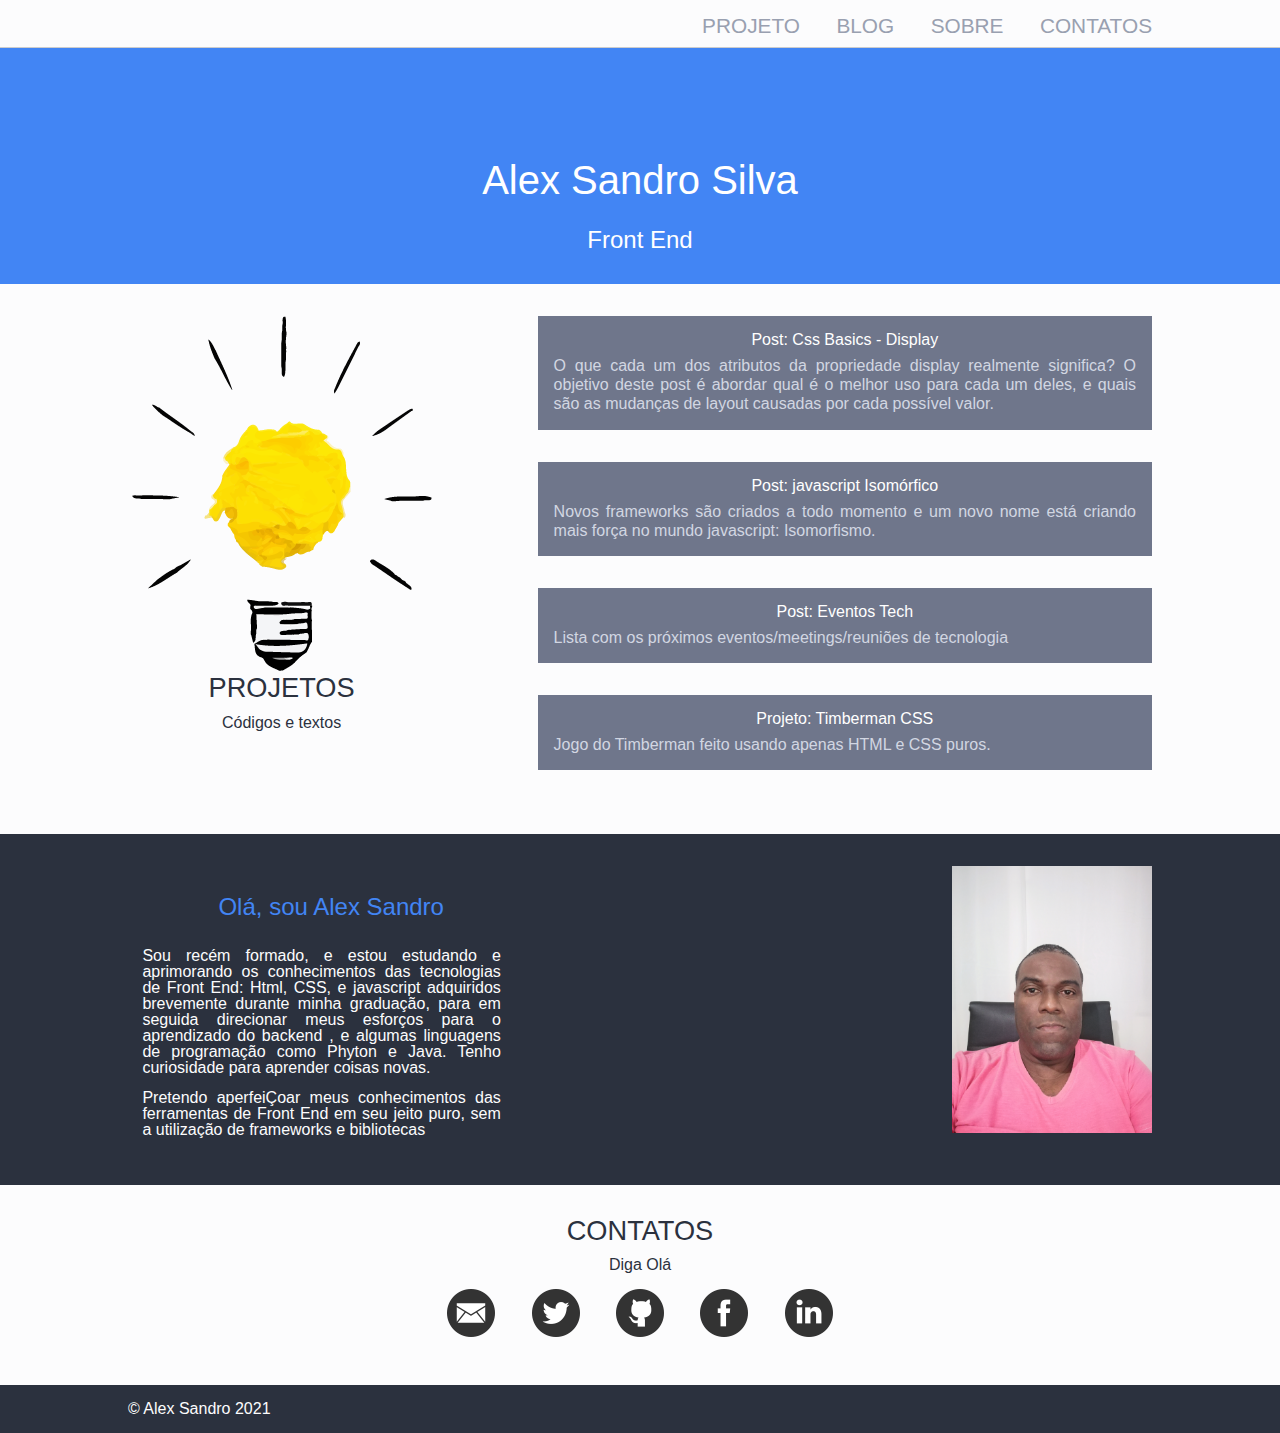
==== index.html @ 7e7f829d "Stylizating the contacts" ====
<!DOCTYPE html>
<html>
	<head>
		<meta charset="utf-8">
		<title>Alex Sandro Silva</title> 
		<link rel="stylesheet" href="reset.css">
		<link rel="stylesheet" href="index.css">
	</head>
	<body>
			<header class="light container">
					<nav>
						<ul>
							<li><a href="#projetos">Projeto</a></li>
							<li><a href="./blog.html">Blog</a></li>
							<li><a href="#sobre">Sobre</a></li>
							<li><a href="#contatos">Contatos</a></li>
						</ul>
					</nav>
				</header>
			</header>
			<section class="identity">
				<h1>Alex Sandro Silva</h1>
				<h2>Front End</h2>
			</section>

			<section id="projetos" class="light container">
				<div class="projects-header">
				<img src="projeto.png" alt="Imagem de uma lâmpada com 
				um cérebro como bulbo representativo das idéias dos projetos">
				<h3>Projetos</h3>		
					<p>Códigos e textos</p>
				</div>
				<ul class="projects">
					<li>
						<a href="https://www.maujor.com/tutorial/propriedade-css-display.php/">Post: Css Basics - Display</a>
						<p>O que cada um dos atributos da propriedade
						display realmente significa? O objetivo deste
						post é abordar qual é o melhor uso para cada
						um deles, e quais são as mudanças de layout
						causadas por cada possível valor.</p>
					</li>
					<li>
						<a href="https://www.ti-enxame.com/pt/javascript/implementando-javascript-isomorfico-reagir-js-no-wordpress/961879718/">Post: javascript Isomórfico</a>
						<P>Novos frameworks são criados a todo
						momento e um novo nome está criando mais 
						força no mundo javascript: Isomorfismo.
						</P>
					</li>
					<li>
						<a href="http://eventostech.com.br/">Post: Eventos Tech</a>
						<p>Lista com os próximos
						eventos/meetings/reuniões de tecnologia
						</p>
					</li>
					<li>
						<a href="https://github.com/FernandaBernardo/timberman-css">Projeto: Timberman CSS</a>
						<p>Jogo do Timberman feito usando
						apenas HTML e CSS puros.

						</p>
					</li>
				</ul>
			</section>
			<section id="sobre" class="dark container">
				<img alt="Foto do Alex Sandro" src="Alex.jpg">
				<p class="bio">Olá, sou <strong>Alex Sandro</strong></p>
				<p class="text">Sou recém formado, e estou estudando e aprimorando os conhecimentos
						das tecnologias de Front End: <strong>Html, CSS, e javascript</strong> adquiridos brevemente durante minha graduação, 
						para em seguida direcionar meus esforços para o aprendizado do <strong> backend </strong>, e algumas 
						linguagens de programação como <strong>Phyton e Java</strong>.  Tenho curiosidade para aprender
						coisas novas.
				</p>
				<p class="text">Pretendo aperfeiÇoar meus conhecimentos das ferramentas de Front End em seu
						jeito puro, sem a utilização de frameworks  e bibliotecas
				</p>
			</section>
			<section id="contato" class="light container">	
				<h3>Contatos</h3>
				<p>Diga Olá</p>
				<ul>
					<li ><a class="email" href="mailto:lexilva@gmail.com">E-mail</a></li>
					<li ><a class="twitter" href="https://twitter.com/Lexilva">Twiter</a></li>
					<li ><a class="github" href="https://github.com/lexilva">Github</a></li>
					<li ><a class="facebook" href="https://www.facebook.com/Lexilva/">Facebook</a></li>
					<li ><a class="linkedin" href="https://www.linkedin.com/in/alex-sandro-silva-de-souza-12772841/">LinkedIn</a></li>
				</ul>
			</section>
			<footer class="dark container">
				<p>© Alex Sandro 2021</p>
			</footer>
	</body>
</html>
---- index.css ----
*{
    box-sizing: border-box;
}

body{
    font-family: Helvetica,sans-serif;
}

a{
    text-decoration: none;
}

.dark {
    background-color: #2b313e;
    color:#fcfcfd;
}

.light{
    background-color: #fcfcfd;
    color: #2b313e;
}

.container{
    padding-left: 10%;
    padding-right: 10%;
}

section{
    padding-top: 2em;
    padding-bottom: 2em;
    text-align: center;
}

section h3{
    font-size: 1.7em;
   margin-bottom: 0.5em;
   text-transform: uppercase;
}

section img{
    width: 100%;
    max-width: 300px;
}

header{
    border-bottom: 1px solid #ccc;
    padding-top: 1em;
    padding-bottom: 1em;
    position: fixed;
    width: 100%;
    height: 3em;
}

header ul{
    text-align: right;
}

header li{
    display: inline-block;
    margin-left: 2em;
}

header li a {
    color: #99a0b0;
    font-size: 1.3em;
    font-weight: lighter;
    text-transform: uppercase;
}

.identity{
    background-color: #4285f4;
    color: #fff;
    padding:10em 7em 2em;
}

.identity h1{
    font-size: 2.5em;
    margin-bottom: 0.7em;
}

.identity h2{
    font-size: 1.5em;
    font-weight: 300;
}

.projects-header{
    float: left;
    width: 30%;
}

.projects-header h3{
    margin: top 1em;
}
.projects{
    margin-left: 40%;
}
.projects li{
    background-color: #6f768b;
    padding: 1em;
    margin-bottom: 2em;
}

.projects li a {
    color: #fff;
    
}

.projects li p{
    color: #d2d6e2;
    margin-top: 0.5em;
    text-align: justify;
    line-height: 1.2;
}

#sobre{
    position: relative;
}

#sobre p.bio{
    color: #4285f4;
    font-size: 1.5em;
    margin: 1em;
    line-height: 1.4;
}

#sobre p.text{
    margin: 0.9em;
    text-align: justify;
}

#sobre p.bio, #sobre p.text{
    width: 35%;
}

#sobre img {
    width: 200px;
    position: absolute;
    top: 2em;
    right: 10%;
}

#contato li{
    display: inline-block;
}

#contato li a{
    display: inline-block;
    margin:1em;
    background-image: url('./email.png');
    width: 48px;
    height: 48px;
    text-indent: -9999px;
}

#contato .email{
    background-image: url('./email.png');
}

#contato .facebook{
    background-image: url('./facebook.png');
}

#contato .github{
    background-image: url('./github.png');
}

#contato .twitter{
    background-image: url('./twitter.png');
}

#contato .linkedin{
    background-image: url('./linkedin.png');
}
footer{
    padding-top: 1em;
    padding-bottom: 1em;
}
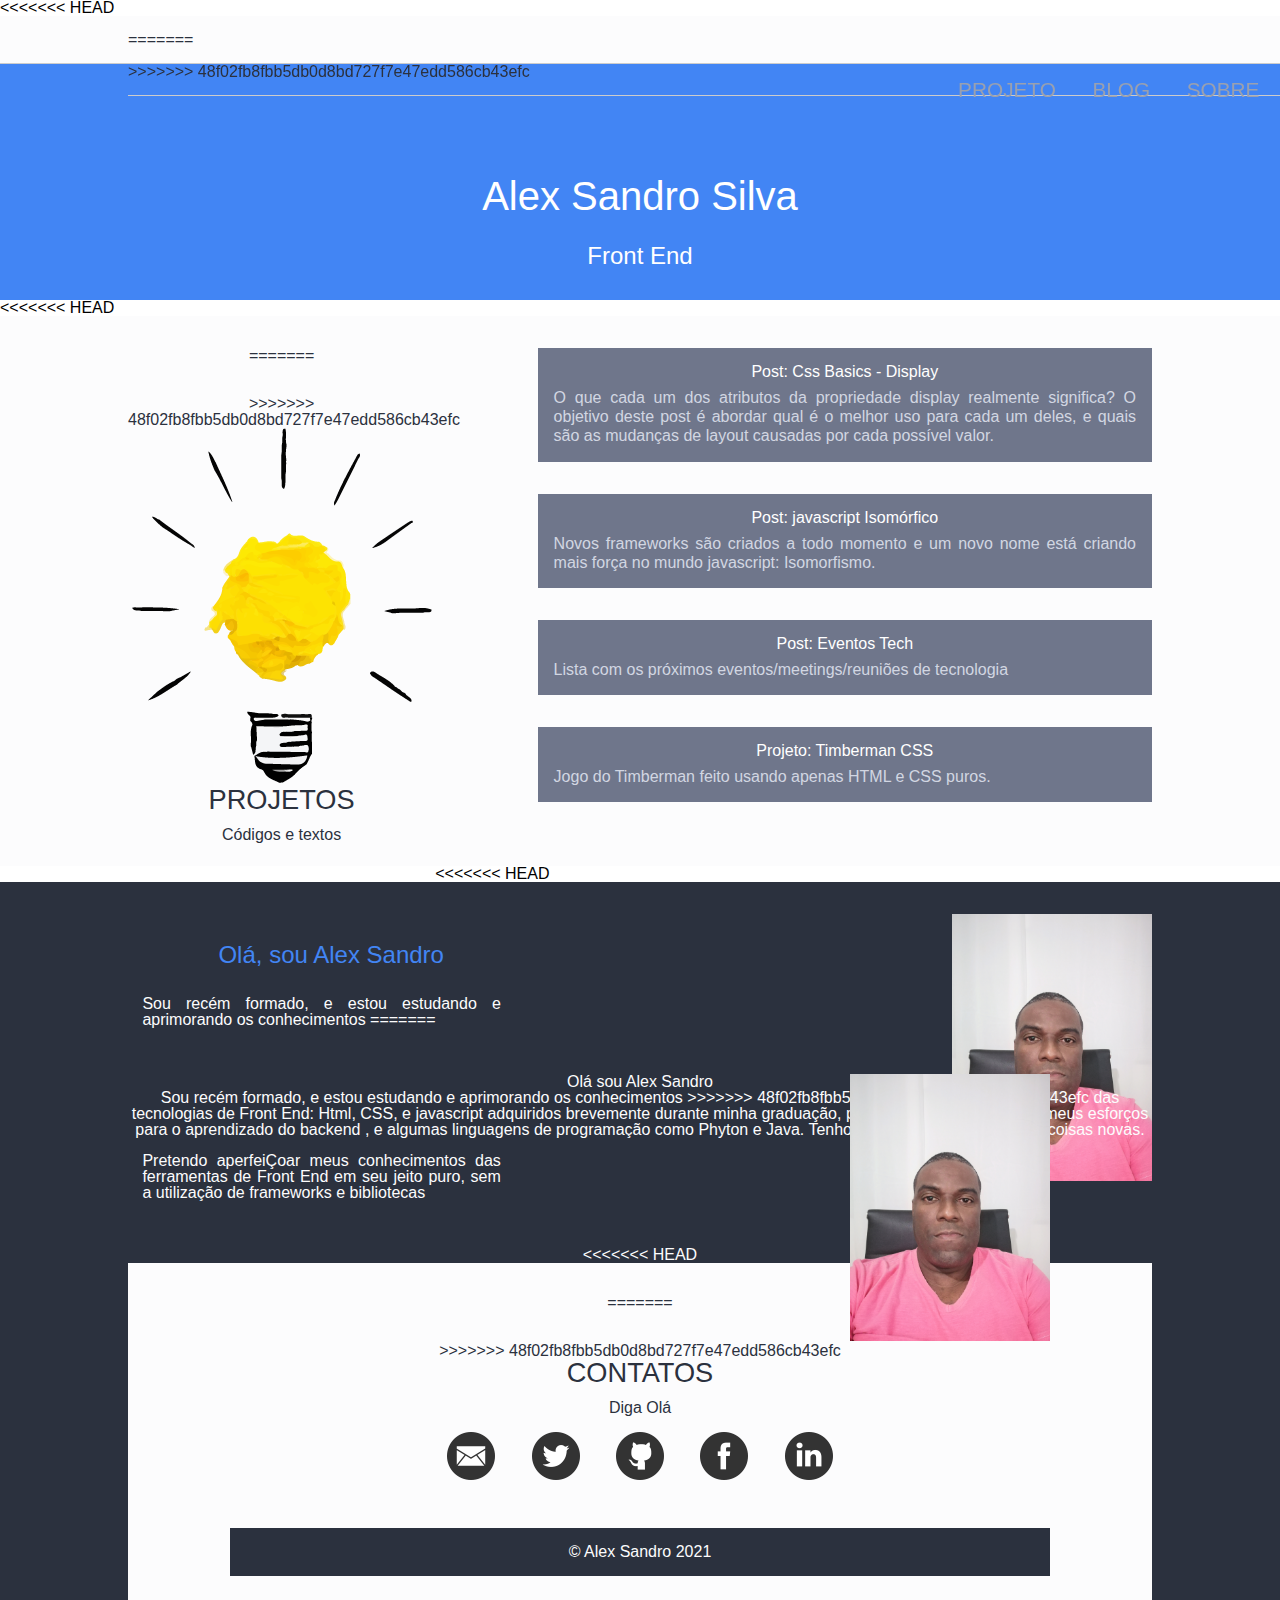
==== commit 5341b299: "atualizating the project" ====
--- a/index.html
+++ b/index.html
@@ -7,7 +7,11 @@
 		<link rel="stylesheet" href="index.css">
 	</head>
 	<body>
+<<<<<<< HEAD
 			<header class="light container">
+=======
+			<header>
+>>>>>>> 48f02fb8fbb5db0d8bd727f7e47edd586cb43efc
 					<nav>
 						<ul>
 							<li><a href="#projetos">Projeto</a></li>
@@ -23,8 +27,12 @@
 				<h2>Front End</h2>
 			</section>
 
+<<<<<<< HEAD
 			<section id="projetos" class="light container">
 				<div class="projects-header">
+=======
+			<section id="projetos">
+>>>>>>> 48f02fb8fbb5db0d8bd727f7e47edd586cb43efc
 				<img src="projeto.png" alt="Imagem de uma lâmpada com 
 				um cérebro como bulbo representativo das idéias dos projetos">
 				<h3>Projetos</h3>		
@@ -61,10 +69,17 @@
 					</li>
 				</ul>
 			</section>
+<<<<<<< HEAD
 			<section id="sobre" class="dark container">
 				<img alt="Foto do Alex Sandro" src="Alex.jpg">
 				<p class="bio">Olá, sou <strong>Alex Sandro</strong></p>
 				<p class="text">Sou recém formado, e estou estudando e aprimorando os conhecimentos
+=======
+			<section id="sobre">
+				<img alt="Foto do Alex Sandro" src="Alex.jpg">
+				<p>Olá sou <strong>Alex Sandro</strong></p>
+				<p>Sou recém formado, e estou estudando e aprimorando os conhecimentos
+>>>>>>> 48f02fb8fbb5db0d8bd727f7e47edd586cb43efc
 						das tecnologias de Front End: <strong>Html, CSS, e javascript</strong> adquiridos brevemente durante minha graduação, 
 						para em seguida direcionar meus esforços para o aprendizado do <strong> backend </strong>, e algumas 
 						linguagens de programação como <strong>Phyton e Java</strong>.  Tenho curiosidade para aprender
@@ -74,7 +89,11 @@
 						jeito puro, sem a utilização de frameworks  e bibliotecas
 				</p>
 			</section>
+<<<<<<< HEAD
 			<section id="contato" class="light container">	
+=======
+			<section id="contatos">	
+>>>>>>> 48f02fb8fbb5db0d8bd727f7e47edd586cb43efc
 				<h3>Contatos</h3>
 				<p>Diga Olá</p>
 				<ul>
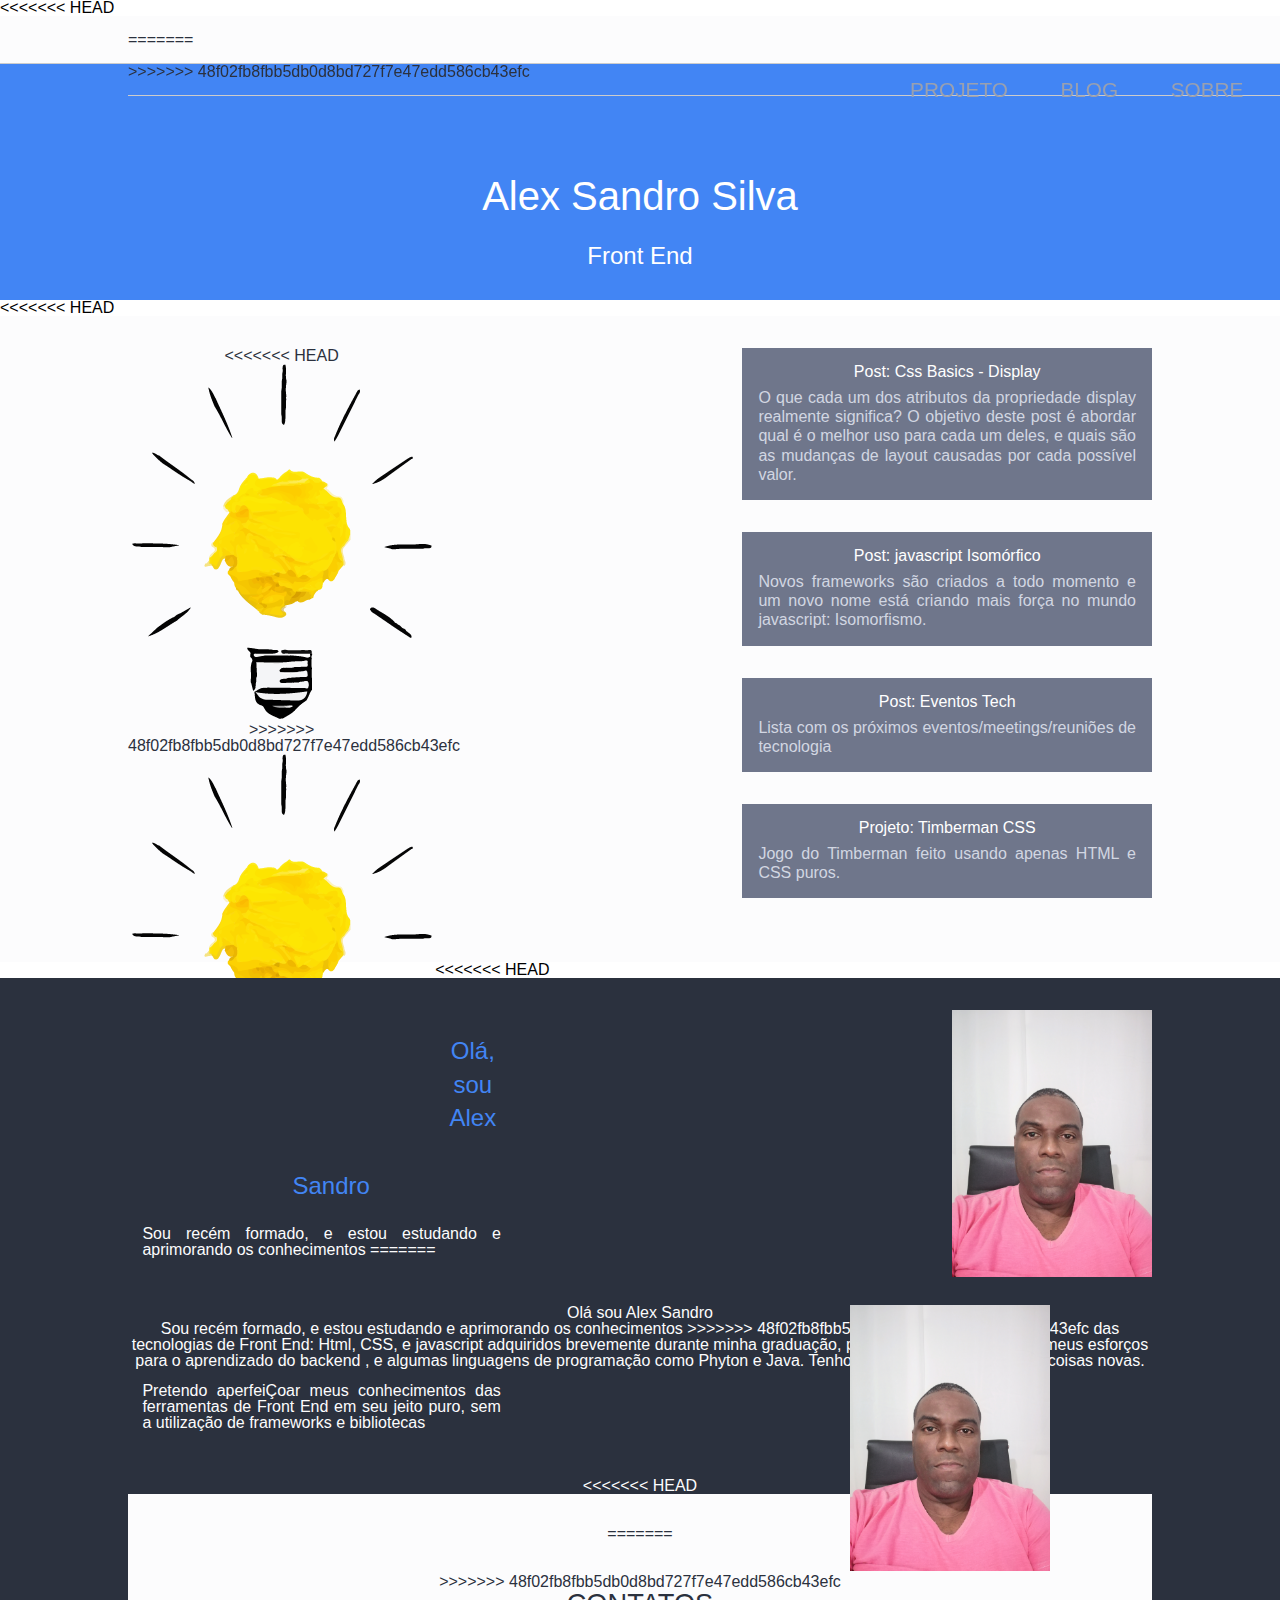
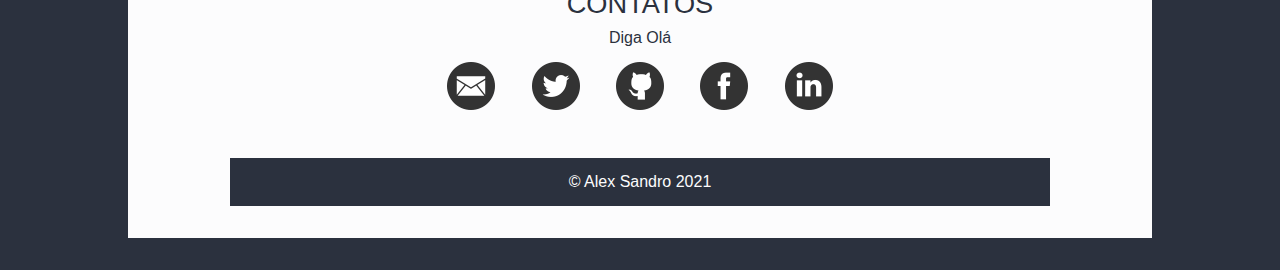
==== commit 1ebd3617: "restruturating the project" ====
--- a/index.html
+++ b/index.html
@@ -3,8 +3,9 @@
 	<head>
 		<meta charset="utf-8">
 		<title>Alex Sandro Silva</title> 
-		<link rel="stylesheet" href="reset.css">
-		<link rel="stylesheet" href="index.css">
+		<link rel="stylesheet" href="css/reset.css">
+		<link rel="stylesheet" href="css/main.css">
+		<link rel="stylesheet" href="css/index.css">
 	</head>
 	<body>
 <<<<<<< HEAD
@@ -30,10 +31,14 @@
 <<<<<<< HEAD
 			<section id="projetos" class="light container">
 				<div class="projects-header">
+<<<<<<< HEAD
+				<img src="images/projeto.png" alt="Imagem de uma lâmpada com 
+=======
 =======
 			<section id="projetos">
 >>>>>>> 48f02fb8fbb5db0d8bd727f7e47edd586cb43efc
 				<img src="projeto.png" alt="Imagem de uma lâmpada com 
+>>>>>>> 5341b2997bf7c4017c5bdd268cf3022edd94ee2a
 				um cérebro como bulbo representativo das idéias dos projetos">
 				<h3>Projetos</h3>		
 					<p>Códigos e textos</p>
@@ -71,7 +76,7 @@
 			</section>
 <<<<<<< HEAD
 			<section id="sobre" class="dark container">
-				<img alt="Foto do Alex Sandro" src="Alex.jpg">
+				<img alt="Foto do Alex Sandro" src="images/Alex.jpg">
 				<p class="bio">Olá, sou <strong>Alex Sandro</strong></p>
 				<p class="text">Sou recém formado, e estou estudando e aprimorando os conhecimentos
 =======
--- a/css/main.css
+++ b/css/main.css
@@ -0,0 +1,89 @@
+*{
+    box-sizing: border-box;
+}
+
+body{
+    font-family: Helvetica,sans-serif;
+}
+
+a{
+    text-decoration: none;
+}
+
+.dark {
+    background-color: #2b313e;
+    color:#fcfcfd;
+}
+
+.light{
+    background-color: #fcfcfd;
+    color: #2b313e;
+}
+
+.container{
+    padding-left: 10%;
+    padding-right: 10%;
+}
+
+header{
+    border-bottom: 1px solid #ccc;
+    padding-top: 1em;
+    padding-bottom: 1em;
+    position: fixed;
+    width: 100%;
+    height: 3em;
+}
+
+header ul{
+    text-align: right;
+}
+
+header li{
+    display: inline-block;
+    margin-left: 3em;
+}
+
+header li a {
+    color: #99a0b0;
+    font-size: 1.3em;
+    font-weight: lighter;
+    text-transform: uppercase;
+}
+
+#contato li{
+    display: inline-block;
+}
+
+#contato li a{
+    display: inline-block;
+    margin:1em;
+    background-image: url('../images/email.png');
+    width: 48px;
+    height: 48px;
+    text-indent: -9999px;
+}
+
+#contato .email{
+    background-image: url('../images/email.png');
+}
+
+#contato .facebook{
+    background-image: url('../images/facebook.png');
+}
+
+#contato .github{
+    background-image: url('../images/github.png');
+}
+
+#contato .twitter{
+    background-image: url('../images/twitter.png');
+}
+
+#contato .linkedin{
+    background-image: url('../images/linkedin.png');
+}
+
+footer{
+    padding-top: 1em;
+    padding-bottom: 1em;
+}
--- a/css/index.css
+++ b/css/index.css
@@ -0,0 +1,89 @@
+section{
+    padding-top: 2em;
+    padding-bottom: 2em;
+    text-align: center;
+}
+
+section h3{
+    font-size: 1.7em;
+   margin-bottom: 0.5em;
+   text-transform: uppercase;
+}
+
+section img{
+    width: 100%;
+    max-width: 300px;
+}
+
+.identity{
+    background-color: #4285f4;
+    color: #fff;
+    padding:10em 7em 2em;
+}
+
+.identity h1{
+    font-size: 2.5em;
+    margin-bottom: 0.7em;
+}
+
+.identity h2{
+    font-size: 1.5em;
+    font-weight: 300;
+}
+
+.projects-header{
+    float: left;
+    width: 30%;
+}
+
+.projects-header h3{
+    margin: top 1em;
+}
+.projects{
+    margin-left: 60%;
+}
+.projects li{
+    background-color: #6f768b;
+    padding: 1em;
+    margin-bottom: 2em;
+}
+
+.projects li a {
+    color: #fff;
+    
+}
+
+.projects li p{
+    color: #d2d6e2;
+    margin-top: 0.5em;
+    text-align: justify;
+    line-height: 1.2;
+}
+
+#sobre{
+    position: relative;
+}
+
+#sobre p.bio{
+    color: #4285f4;
+    font-size: 1.5em;
+    margin: 1em;
+    line-height: 1.4;
+}
+
+#sobre p.text{
+    margin: 0.9em;
+    text-align: justify;
+}
+
+#sobre p.bio, #sobre p.text{
+    width: 35%;
+}
+
+#sobre img {
+    width: 200px;
+    position: absolute;
+    top: 2em;
+    right: 10%;
+}
+
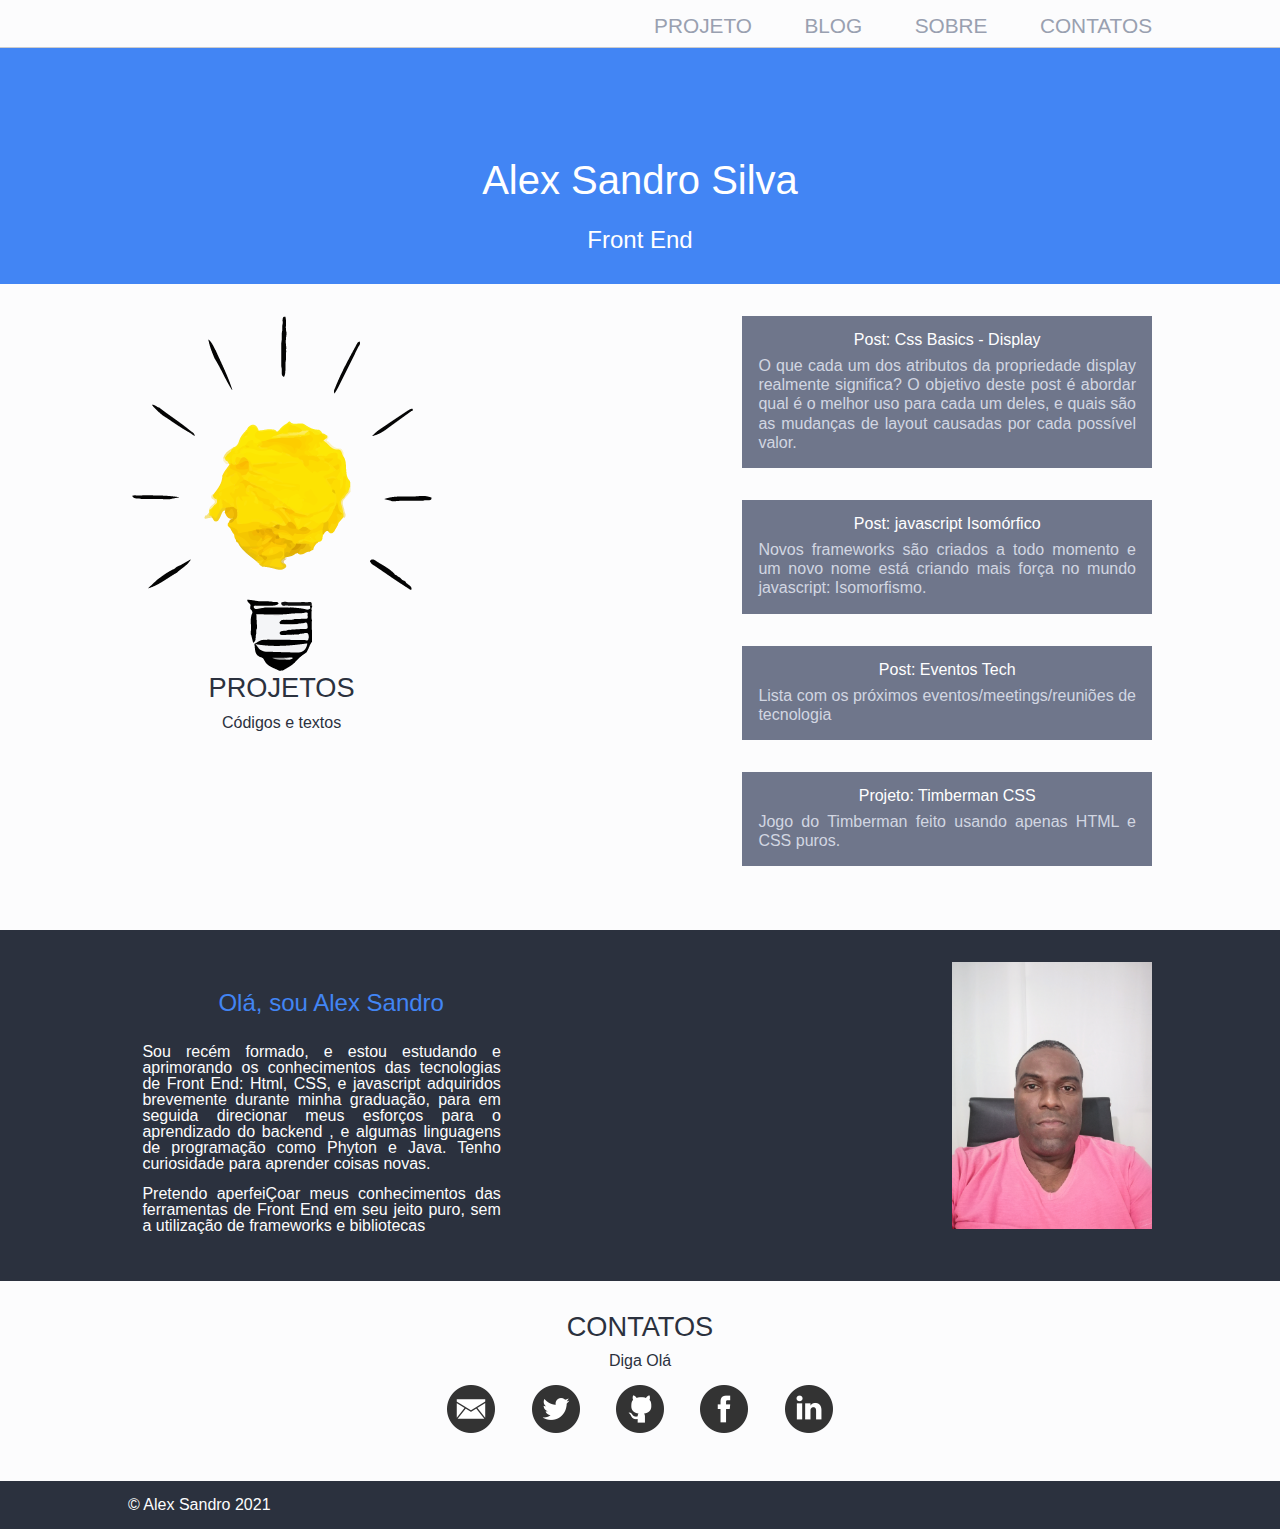
==== commit d63f80a8: "restruturating the project" ====
--- a/index.html
+++ b/index.html
@@ -8,11 +8,7 @@
 		<link rel="stylesheet" href="css/index.css">
 	</head>
 	<body>
-<<<<<<< HEAD
 			<header class="light container">
-=======
-			<header>
->>>>>>> 48f02fb8fbb5db0d8bd727f7e47edd586cb43efc
 					<nav>
 						<ul>
 							<li><a href="#projetos">Projeto</a></li>
@@ -21,28 +17,20 @@
 							<li><a href="#contatos">Contatos</a></li>
 						</ul>
 					</nav>
-				</header>
 			</header>
 			<section class="identity">
 				<h1>Alex Sandro Silva</h1>
 				<h2>Front End</h2>
 			</section>
 
-<<<<<<< HEAD
 			<section id="projetos" class="light container">
 				<div class="projects-header">
-<<<<<<< HEAD
-				<img src="images/projeto.png" alt="Imagem de uma lâmpada com 
-=======
-=======
-			<section id="projetos">
->>>>>>> 48f02fb8fbb5db0d8bd727f7e47edd586cb43efc
-				<img src="projeto.png" alt="Imagem de uma lâmpada com 
->>>>>>> 5341b2997bf7c4017c5bdd268cf3022edd94ee2a
-				um cérebro como bulbo representativo das idéias dos projetos">
-				<h3>Projetos</h3>		
+					<img src="images/projeto.png" alt="Imagem de uma lâmpada com 
+					um cérebro como bulbo representativo das idéias dos projetos">
+					<h3>Projetos</h3>		
 					<p>Códigos e textos</p>
 				</div>
+
 				<ul class="projects">
 					<li>
 						<a href="https://www.maujor.com/tutorial/propriedade-css-display.php/">Post: Css Basics - Display</a>
@@ -74,17 +62,10 @@
 					</li>
 				</ul>
 			</section>
-<<<<<<< HEAD
 			<section id="sobre" class="dark container">
 				<img alt="Foto do Alex Sandro" src="images/Alex.jpg">
 				<p class="bio">Olá, sou <strong>Alex Sandro</strong></p>
 				<p class="text">Sou recém formado, e estou estudando e aprimorando os conhecimentos
-=======
-			<section id="sobre">
-				<img alt="Foto do Alex Sandro" src="Alex.jpg">
-				<p>Olá sou <strong>Alex Sandro</strong></p>
-				<p>Sou recém formado, e estou estudando e aprimorando os conhecimentos
->>>>>>> 48f02fb8fbb5db0d8bd727f7e47edd586cb43efc
 						das tecnologias de Front End: <strong>Html, CSS, e javascript</strong> adquiridos brevemente durante minha graduação, 
 						para em seguida direcionar meus esforços para o aprendizado do <strong> backend </strong>, e algumas 
 						linguagens de programação como <strong>Phyton e Java</strong>.  Tenho curiosidade para aprender
@@ -94,11 +75,8 @@
 						jeito puro, sem a utilização de frameworks  e bibliotecas
 				</p>
 			</section>
-<<<<<<< HEAD
+			
 			<section id="contato" class="light container">	
-=======
-			<section id="contatos">	
->>>>>>> 48f02fb8fbb5db0d8bd727f7e47edd586cb43efc
 				<h3>Contatos</h3>
 				<p>Diga Olá</p>
 				<ul>
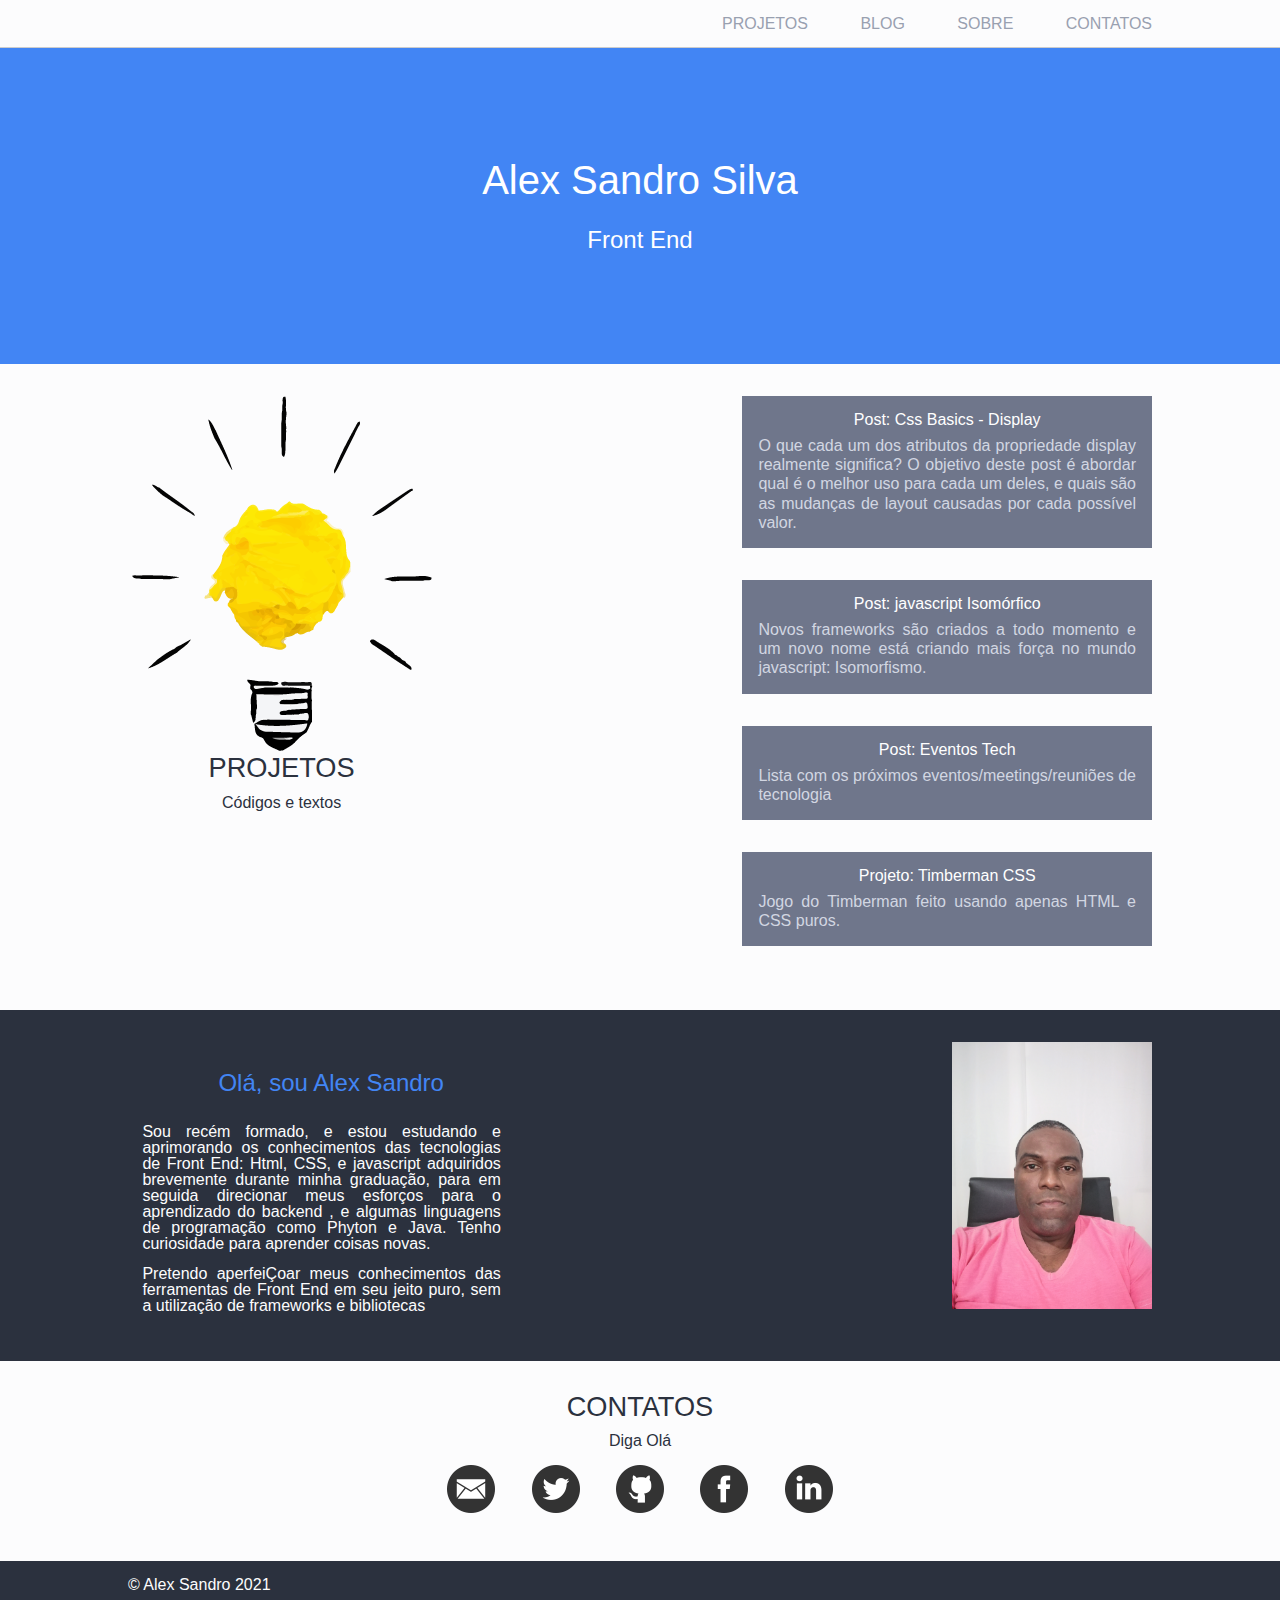
==== commit 2c3c0a89: "structuring blog.html" ====
--- a/index.html
+++ b/index.html
@@ -11,7 +11,7 @@
 			<header class="light container">
 					<nav>
 						<ul>
-							<li><a href="#projetos">Projeto</a></li>
+							<li><a href="#projetos">Projetos</a></li>
 							<li><a href="./blog.html">Blog</a></li>
 							<li><a href="#sobre">Sobre</a></li>
 							<li><a href="#contatos">Contatos</a></li>
--- a/css/main.css
+++ b/css/main.css
@@ -1,7 +1,7 @@
 *{
     box-sizing: border-box;
 }
-
+ 
 body{
     font-family: Helvetica,sans-serif;
 }
@@ -45,7 +45,7 @@
 
 header li a {
     color: #99a0b0;
-    font-size: 1.3em;
+    font-size: 1.0em;
     font-weight: lighter;
     text-transform: uppercase;
 }
--- a/css/index.css
+++ b/css/index.css
@@ -18,7 +18,7 @@
 .identity{
     background-color: #4285f4;
     color: #fff;
-    padding:10em 7em 2em;
+    padding:10em 5em 7em;
 }
 
 .identity h1{
